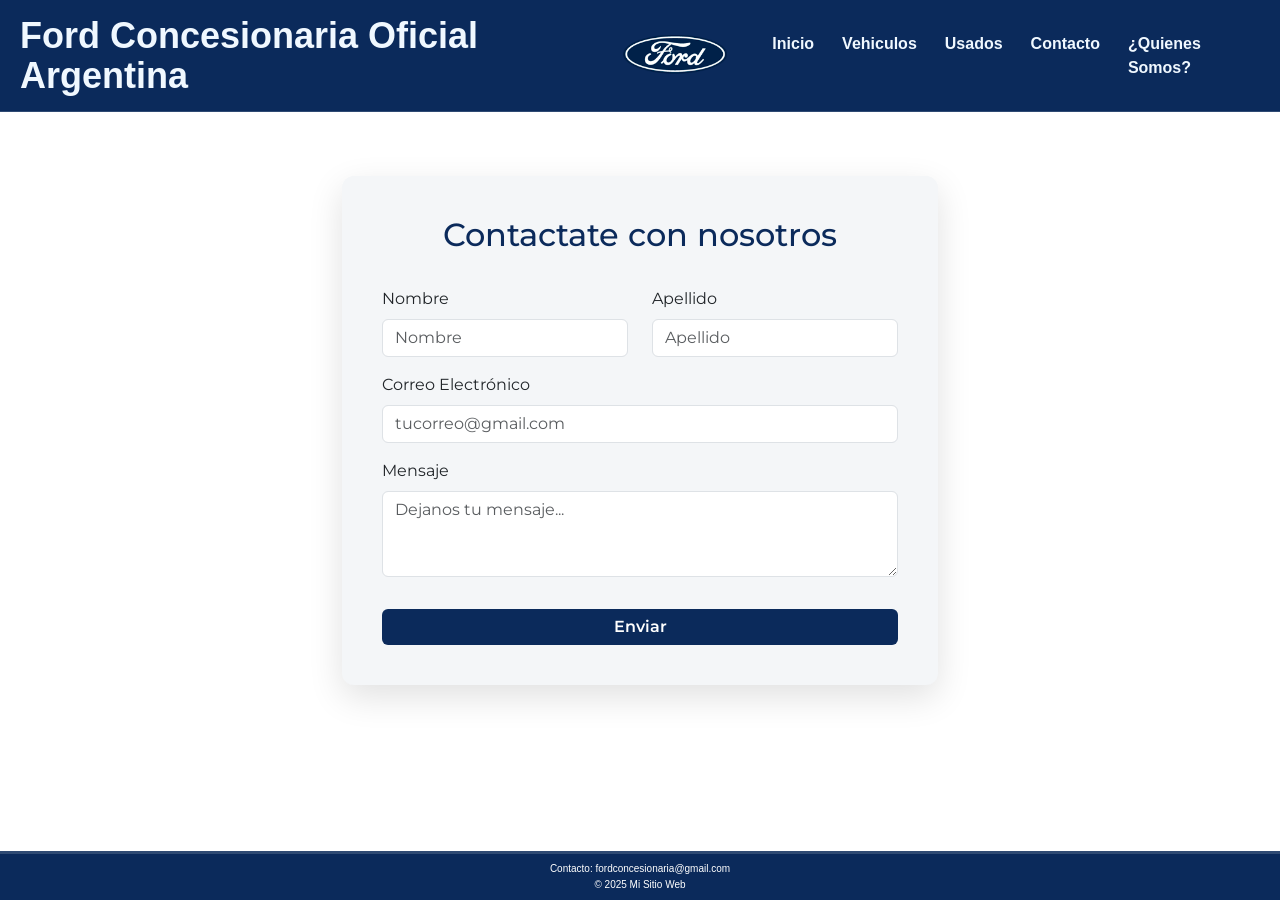
==== paginas/contacto.html @ 2f35cb09 "first commit" ====
<!DOCTYPE html>
<html lang="es">
<head>
<meta charset="UTF-8">
<meta name="viewport" content="width=device-width, initial-scale=1.0">
<title>Contacto</title>

<link href="https://cdn.jsdelivr.net/npm/bootstrap@5.3.3/dist/css/bootstrap.min.css" rel="stylesheet">

<link rel="stylesheet" href="../style/styles.css">

<link href="https://fonts.googleapis.com/css2?family=Montserrat:wght@400;600;700;800&display=swap" rel="stylesheet">

</head>
<body>

     <header>
        <div class="logo"> 
            <h1 class="nombre">Ford Concesionaria Oficial Argentina</h1>
            <a href="../index.html" class="logo-img">
            <img class="img" src="../assets/logo-ford.webp" alt="logo de ford">
            </a>
        </div>
        <div class="navegacion">
        <nav>
            <ul>
                <li><a href="../index.html">Inicio</a></li>
                <li><a href="vehiculos.html">Vehiculos</a></li>
                <li><a href="usados.html">Usados</a></li>
                <li><a href="contacto.html">Contacto</a></li>
                <li><a href="quienes-somos.html">¿Quienes Somos?</a></li>
            </ul>
        </nav>
        </div>
    </header>
<main>
    <section class="contacto">
        <div class="cont-form">
        <h2 class="contacto-titulo">Contactate con nosotros</h2>
        
    <form>
        
            <div class="row">
            <div class="col">
                <label for="exampleFormControlInput1" class="form-label">Nombre </label>
                <input type="text" class="form-control" placeholder="Nombre" aria-label="nombre">
            </div>
            <div class="col">
                <label for="exampleFormControlInput1" class="form-label">Apellido </label>
                <input type="text" class="form-control" placeholder="Apellido" aria-label="apellido">
            </div>
            </div>
                    <div class="mb-3">
            <label for="exampleFormControlInput1" class="form-label">Correo Electrónico </label>
            <input type="email" class="form-control" id="exampleFormControlInput1" placeholder="tucorreo@gmail.com">
            </div>
            <div class="mb-3">
            <label for="exampleFormControlTextarea1" class="form-label">Mensaje</label>
            <textarea class="form-control" id="exampleFormControlTextarea1" rows="3" placeholder="Dejanos tu mensaje..."></textarea>
            </div>
            <div class="d-grid gap-2">
            <button class="btn btn-primary" type="button">Enviar</button>
            </div>
            </div>
    </form>

    </section>
    </main>

    <footer>
    <p>Contacto: fordconcesionaria@gmail.com<br><p>© 2025 Mi Sitio Web</p></p>
    </footer>
    <script src="https://cdn.jsdelivr.net/npm/bootstrap@5.3.8/dist/js/bootstrap.bundle.min.js" integrity="sha384-FKyoEForCGlyvwx9Hj09JcYn3nv7wiPVlz7YYwJrWVcXK/BmnVDxM+D2scQbITxI" crossorigin="anonymous"></script>

</body>
</html>
---- style/styles.css ----
* {
    margin: 0;
    padding: 0;
    box-sizing: border-box;
}
body {
    font-family: 'Montserrat', sans-serif;
    margin: 0;
}

h1, h2, h3, h4, h5, h6 {
    margin: 0;
    font-family: 'Montserrat', sans-serif;
}

p {
    margin: 0;
}

ul {
    margin: 0;
    padding: 0;
    list-style: none;
}

/* HEADER CON BARRA DE NAVEGACION */
header{
    background-color: #0b2a5b; 
    color:aliceblue;
    display: flex;
    justify-content:space-between;
    align-items: center;
    /* font-family: "Nunito", sans-serif; */
    font-family: Arial, Helvetica, sans-serif;
    font-weight: 600;
    padding: 16px 40px;
}
header {
    border-bottom: 1px solid rgba(255,255,255,0.15);
}
.nombre{
    box-sizing:border-box;
color:#f4f6f8(0, 9, 91);
cursor: auto;
display: inline;
font-family: Antenna, Arial, Helvetica, "Microsoft YaHei", 微软雅黑, STXihei, 华文细黑, SimSun, 宋体;
font-size: 36px;
font-style: normal;
font-weight: 700;
height: auto;
letter-spacing: normal;
line-height: 39.6px;
text-indent: 0px;
text-rendering: optimizelegibility;
text-size-adjust: 100%;
width: auto;    
-webkit-font-smoothing: antialiased;
margin-left: -20px
}
.nombre h1{
    text-shadow: 
        0 4px 12px rgba(0, 0, 0, 0.6),
        0 1px 3px rgba(0, 0, 0, 0.8);
}
.navegacion {
    display: flex;
    align-items: center;
}
.navegacion a{
    color: aliceblue;
    text-decoration: none;
    font-size: 16px;
}
.navegacion a:hover {
  color: #3fa9f5;
}
.navegacion ul{
    list-style: none;
    display: flex;
    gap: 28px;
}
.logo {
    display: flex;
    align-items: center;
    gap:12px;

    }
.logo img{
        width: 150px;
        height: auto;
        }

.inicio{
    background-image: url("../assets/ranger-logo-principal.webp");
    background-size:cover;
    min-height: 100vh;    
    padding: 0 5vw;       
    
}
.contenido-inicio{
    color: white;
    font-family: sans-serif;
    max-width: auto;        
    padding-top: 7rem;
}


.contenido-inicio h2{
    
    margin-top: 2.7rem;
    font-size: clamp(2.52rem, 4.5vw, 3.15rem); 
    margin-bottom: 0.9rem;                     
    font-weight: 600;
    line-height: 1.1;
    letter-spacing: -0.02em;
    max-width: 750px;
    text-shadow: 
        0 4px 12px rgba(0, 0, 0, 0.6),
        0 1px 3px rgba(0, 0, 0, 0.8);
}


.contenido-inicio p{
    font-size: 1.53rem;       
    max-width: 100%;
    line-height: 1.44;         
    font-weight: 500;
    color: rgba(255,255,255,0.85);
    text-shadow: 
        0 2px 6px rgba(0, 0, 0, 0.6);
}



.btn-principal{
    display: inline-block;
    padding: 14px 34px;
    margin-top: 24px;
    background: linear-gradient(135deg, #003b7a, #002a57);
    color: white;
    text-decoration: none;
    font-weight: 600;
    font-size: 1rem;
    border-radius: 10px;
    letter-spacing: 0.5px;
    box-shadow: 0 10px 25px rgba(0, 0, 0, 0.35);
    transition: all 0.25s ease;
    position: relative;
    overflow: hidden;
}


.btn-principal::after{
    content: "";
    position: absolute;
    top: 0;
    left: -100%;
    width: 200%;
    height: 100%;
    background: linear-gradient(
        120deg,
        transparent,
        rgba(255,255,255,0.25),
        transparent
    );
    transition: 0.5s;
}

.btn-principal:hover::after{
    left: 100%;
}


.btn-principal:hover{
    background: linear-gradient(135deg, #002a57, #001c3d);
    transform: translateY(-3px);
    box-shadow: 0 15px 35px rgba(0,0,0,0.45);
}


.btn-principal:active{
    transform: translateY(1px) scale(0.96);
    box-shadow: 0 6px 15px rgba(0,0,0,0.4);
    background: linear-gradient(135deg, #003b7a, #002a57);
}



footer {
    background-color: #0b2a5b;
    color: white;
    text-align: center;
    font-family: sans-serif;
    font-size: 10px;
    padding: 6px 0;  
}
footer{
    border-top: 3px solid rgba(255,255,255,0.15);
}

footer p {
    margin: 2px 0;  
    line-height: 1.4;
}

.titulo-okm{
    text-align: center;
    margin-top: 4rem;
    margin-bottom: 2.5rem;
    padding: 0 5vw;

    font-family: 'Montserrat', sans-serif;
}


.titulo-okm h2{
    font-size: clamp(2.2rem, 4vw, 3rem);
    font-weight: 650;
    line-height: 1.15;
    letter-spacing: -0.02em;

    margin-bottom: 1rem;

    color: #0b1c2d; 

    text-shadow:
        0 2px 6px rgba(0,0,0,0.08);
}


.titulo-okm p{
    font-size: clamp(1.05rem, 1.6vw, 1.35rem);
    font-weight: 500;
    line-height: 1.6;

    max-width: 680px;
    margin: 0 auto;

    color: #4a5a6a; 

    text-shadow:
        0 1px 3px rgba(0,0,0,0.04);
}


.titulo-okm::after{
    content: "";
    display: block;
    width: 60px;
    height: 4px;
    margin: 1.2rem auto 1.5rem;

    background: linear-gradient(90deg, #4da3ff, #003b7a);
    border-radius: 4px;
}


.nav-vehiculos ul{
    display: flex;
    gap: 15px; 
    list-style: none;
    justify-content:center ;
    margin-top: 24px;
}
.nav-vehiculos ul li a{
    text-decoration: none;
    text-align: center;
}
.btn-vehiculo{
    background-color:  #003b7a;
    color: white;
    font-family: sans-serif;
    font-weight: 600;
    padding: 8px 16px;
    border-radius: 6px;
}
.btn-vehiculo:hover{
    background-color: #002a57 ;
}
.btn-vehiculo {
  display: inline-block;
  transition: transform 0.1s ease;
}
.btn-vehiculo:active {
    background-color: #003b7a;
    transform: scale(0.95); 
}
.titulo-p-up{
    text-align: center; 
    font-family: sans-serif;
    font-size: 2rem;
    margin-top: 60px;
    font-weight: 600;
}
.titulo-autos{
    text-align: center;
    font-family: sans-serif;
    font-size: 2rem;
    margin-top: 60px;
    font-weight: 600;
}
.titulo-suvs{
    text-align: center;
    font-family: sans-serif;
    font-size: 2rem;
    margin-top: 60px;
    font-weight: 600;
}
/* .body-0km {
    height: 100%;
}*/

.body-0km{
    min-height: 100vh;
    display: flex;
    flex-direction: column;
}
.main-0km{
    flex: 1;    
} 
body{
    min-height: 100vh;
    display: flex;
    flex-direction: column;
}
main{
    flex: 1;
}

.lista-articulos {
    
    display: grid; 
    grid-template-columns: repeat(3, minmax(300px, 400px));
    gap: 3rem;
    max-width: 1450px;   
    margin: 0 auto;    
    justify-content: start; 
    padding: 2rem 5vw;     
    margin-bottom: 100px;
}
.articulos-0km {
   
    
    /* flex: 1; */
    /* min-width: 400px;
    max-width: 400px; */
    text-align: center;
    font-family: sans-serif;
    
}
.articulos-0km h4{
    margin-top: 20px;
    font-family: sans-serif;
    font-size: 1.2rem;
    font-weight: 600;
    margin-bottom: 10px;
}
.art-usado h3{
    margin-top: 20px;
    font-family: sans-serif;
    font-size: 1.2rem;
    font-weight: 600;
    margin-bottom: 10px;
}

.articulos-0km .carousel-item {
    height: 250px; 
}

.articulos-0km img {
    margin-top: 20px;
    width: 100%;
    height: 100%;
    object-fit: cover; 
    border-radius: 10px;
    transition: transform 0.5s ease; 
}
.articulos-0km:hover img {
    transform: scale(1.1); 
}

.btn-cta{
    border-radius: 6px;
    background-color: #002a57;
    color: white;
    text-decoration: none;
    font-family: sans-serif;
    display: inline-block;
    text-align: center;
    margin-top:10px;
    padding: 6px 10px;
    /* width: 40%; */
}
.btn-cta:hover {
    background-color:#003b7a;
}
.btn-cta:active {
background-color: #002a57;
transform: scale(0.95); 
}

.titulo-usados{
    text-align: center;
    margin-top: 4rem;
    margin-bottom: 2.5rem;
    padding: 0 5vw;

    font-family: 'Montserrat', sans-serif;
}


.titulo-usados h2{
    font-size: clamp(2.2rem, 4vw, 3rem);
    font-weight: 650;
    line-height: 1.15;
    letter-spacing: -0.02em;

    margin-bottom: 1rem;

    color: #0b1c2d; 

    text-shadow:
        0 2px 6px rgba(0,0,0,0.08);
}


.titulo-usados p{
    font-size: clamp(1.05rem, 1.6vw, 1.35rem);
    font-weight: 500;
    line-height: 1.6;

    max-width: 680px;
    margin: 0 auto;

    color: #4a5a6a; 

    text-shadow:
        0 1px 3px rgba(0,0,0,0.04);
}


.titulo-usados::after{
    content: "";
    display: block;
    width: 60px;
    height: 4px;
    margin: 1.2rem auto 1.5rem;

    background: linear-gradient(90deg, #4da3ff, #003b7a);
    border-radius: 4px;
}



/* .titulo-usados{
    text-align: center;
    margin-top: 50px;
    font-size: 2rem;
    font-family: sans-serif;
    margin-bottom: 50px;
} */



.lista-usados{

    display: grid; 
    grid-template-columns: repeat(3, minmax(300px, 400px));
    gap: 3rem;
    max-width: 1450px;  
    margin: 0 auto;     
    justify-content: start; 
    padding: 2rem 5vw;     
}
.art-usado{
  
    flex: 1 1 300px;       
    /* flex: 1; */
    /* min-width: 400px;
    max-width: 400px; */
    text-align: center;
    font-family: sans-serif;
}
.articulos-0km,
.art-usado {
  width: 100%;
  max-width: 400px;
}
.art-usado img {
    width: auto;
    height: auto;
    border-radius: 12px;
    margin-bottom: 10px;
    transition: transform 0.5s ease; 
}
.art-usado:hover img {
    transform: scale(1.1); 
}


.contacto {
    min-height: 80vh;
    display: flex;
    flex-direction: column;  
    align-items: center;      
    justify-content: flex-start;
    padding: 4rem 1rem;
    gap: 2rem;          
}


.contacto-titulo {
    text-align: center;
    font-size: 2rem;
    margin-bottom: 2rem;
    color: #0b2a5b
}


.contacto form {
    width: 100%;
    max-width: 600px;    
}
.cont-form{
    background-color: #f4f6f8;
    padding: 40px;
    border-radius: 12px;
    box-shadow: 0 12px 35px rgba(0, 0, 0, 0.12);
}
.contacto .row {
    margin-bottom: 1rem;   
}

.contacto .btn-primary {
    margin-top: 1rem;
    background-color: #0b2a5b;
    border: none;
    font-weight: 600;
    transition: all 0.2s ease;
}

.contacto .btn-primary:hover {
    background-color: #082046;  
}


.contacto .btn-primary:active {
    background-color: #0b2a5b;
    transform: scale(0.95);     
}
.contacto .form-control:focus {
    border-color: #0b2a5b;               
    box-shadow: 0 0 0 0.2rem rgba(11, 42, 91, 0.25); 
}


.q-n {
    min-height: 100vh;
    display: flex;
    flex-direction: column;
}

.q-n main {
    flex: 1;
    padding-bottom: 120px;
}
.quienes-somos {
    padding: 30px;
    border-radius: 12px;
    background-color: rgba(0, 0, 0, 0.1);;
    max-width: 1200px;
    margin: 60px auto;
    display: flex;
    align-items: stretch; 
    gap: 40px;
    padding: 50px 20px;
    font-family: sans-serif;
}


.qs-texto {
    width: 45%;
    text-align: left;
    line-height: 1.6;
}


.qs-linea {
    width: 4px;
    background-color: #0b2a5b;
    border-radius: 2px;
}


.qs-imagen {
    width: 45%;
}

.qs-imagen img {
    width: 100%;
    height: auto;
    border-radius: 12px;
}

.titulo-q-n h2 {
    text-align: center;
    margin-top: 40px;
    font-size: 2rem;
    font-family: sans-serif;
    font-weight: 
    600;
}
.carousel-control-prev-icon,
.carousel-control-next-icon {
    filter: invert(1);
}
.carousel-indicators [data-bs-target] {
    background-color: #454545; 
}

.carousel-indicators .active {
    background-color: #000000; 
}



@media (max-width: 992px) {

  header {
    flex-direction: column;
    align-items: center;
    text-align: center;
    gap: 15px;
    padding: 20px;
  }

  .logo {
    flex-direction: column;
    gap: 8px;
  }

  .nombre {
    font-size: 1.5rem;
    margin-left: 0;
    line-height: 1.2;
  }

  .logo img {
    width: 110px;
  }

  .navegacion ul {
    flex-wrap: wrap;
    justify-content: center;
    gap: 15px;
  }
}


@media (max-width: 576px) {

  .nombre {
    font-size: 1.2rem;
  }

  .navegacion ul {
    flex-direction: column;
    gap: 12px;
  }
}



@media (max-width: 992px) {

  .contenido-inicio {
    padding-top: 5rem;
    text-align: center;
  }

  .contenido-inicio h2 {
    font-size: 2.2rem;
    margin-left: auto;
    margin-right: auto;
  }

  .contenido-inicio p {
    font-size: 1.2rem;
  }
}

@media (max-width: 576px) {

  .inicio {
    padding: 0 20px;
    text-align: center;
  }

  .contenido-inicio h2 {
    font-size: 1.8rem;
  }

  .contenido-inicio p {
    font-size: 1rem;
  }

  .btn-principal {
    padding: 12px 24px;
    font-size: 0.9rem;
  }
}

@media (max-width: 1200px) {
  .lista-articulos {
    grid-template-columns: repeat(2, 1fr);
    justify-content: center;
  }
}

@media (max-width: 768px) {
  .lista-articulos {
    grid-template-columns: 1fr; 
    gap: 2rem;
    padding: 2rem 20px;
  }

  .articulos-0km,
  .art-usado {
    max-width: 100%;
  }
}


@media (max-width: 768px) {

  .contacto {
    padding: 3rem 20px;
  }

  .cont-form {
    padding: 25px;
  }

  .contacto-titulo {
    font-size: 1.6rem;
  }
}


@media (max-width: 576px) {
  footer {
    font-size: 0.8rem;
    padding: 12px;
  }
}
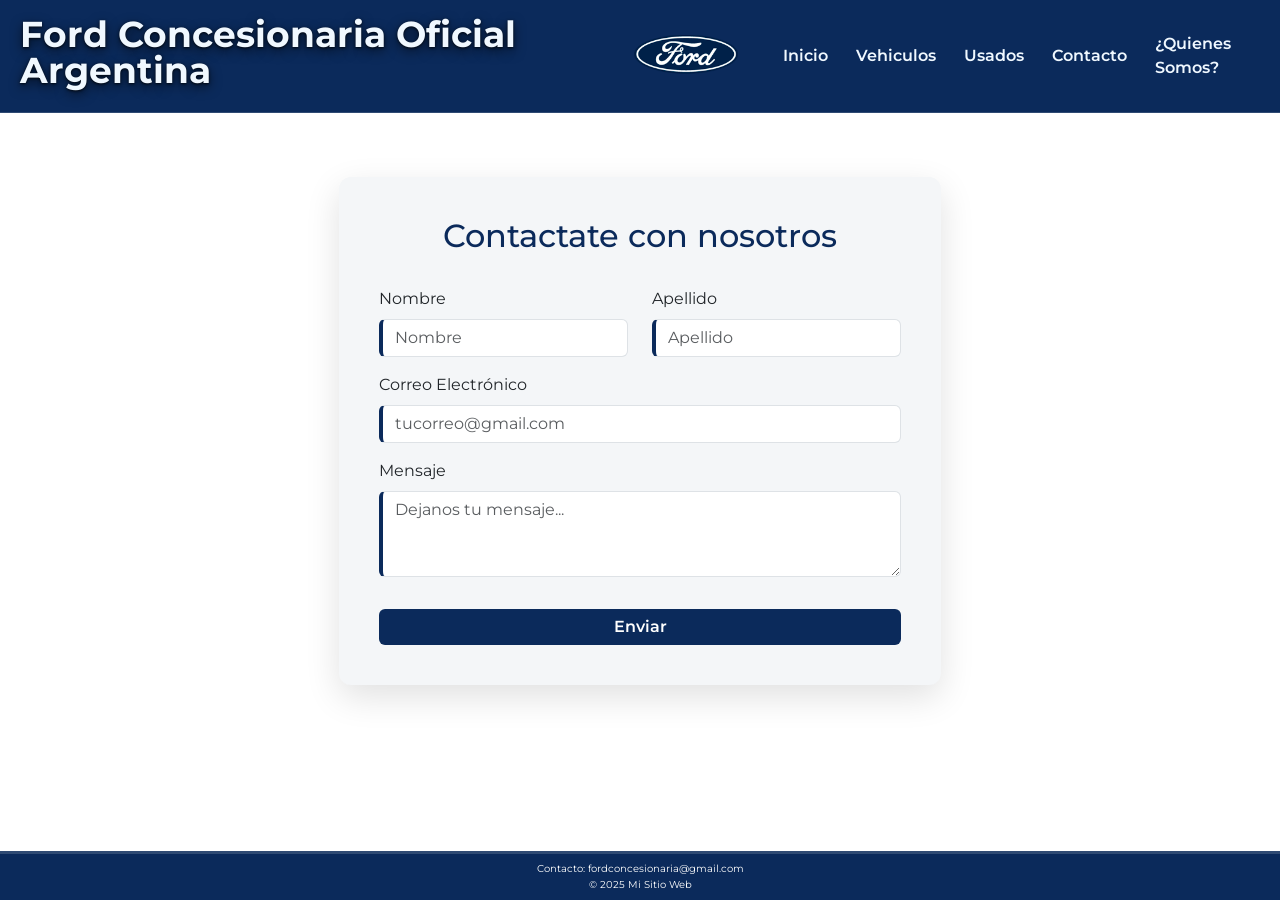
==== commit d1dbf675: "sass" ====
--- a/paginas/contacto.html
+++ b/paginas/contacto.html
@@ -18,10 +18,12 @@
         <div class="logo"> 
             <h1 class="nombre">Ford Concesionaria Oficial Argentina</h1>
             <a href="../index.html" class="logo-img">
-            <img class="img" src="../assets/logo-ford.webp" alt="logo de ford">
+                <img class="img" src="../assets/logo-ford.webp" alt="logo de ford">
             </a>
         </div>
         <div class="navegacion">
+            <input type="checkbox" id="menu-toggle">
+            <label for="menu-toggle" class="menu-btn">MENU</label>
         <nav>
             <ul>
                 <li><a href="../index.html">Inicio</a></li>
@@ -43,23 +45,25 @@
             <div class="row">
             <div class="col">
                 <label for="exampleFormControlInput1" class="form-label">Nombre </label>
-                <input type="text" class="form-control" placeholder="Nombre" aria-label="nombre">
+                <input type="text" class="form-control" placeholder="Nombre" aria-label="nombre" required
+                minlength="3">
             </div>
             <div class="col">
                 <label for="exampleFormControlInput1" class="form-label">Apellido </label>
-                <input type="text" class="form-control" placeholder="Apellido" aria-label="apellido">
+                <input type="text" class="form-control" placeholder="Apellido" aria-label="apellido" required
+                minlength="3">
             </div>
             </div>
-                    <div class="mb-3">
-            <label for="exampleFormControlInput1" class="form-label">Correo Electrónico </label>
-            <input type="email" class="form-control" id="exampleFormControlInput1" placeholder="tucorreo@gmail.com">
+            <div class="mb-3">
+                <label for="exampleFormControlInput1" class="form-label">Correo Electrónico </label>
+                <input type="email" class="form-control" id="exampleFormControlInput1" placeholder="tucorreo@gmail.com" required>
             </div>
             <div class="mb-3">
-            <label for="exampleFormControlTextarea1" class="form-label">Mensaje</label>
-            <textarea class="form-control" id="exampleFormControlTextarea1" rows="3" placeholder="Dejanos tu mensaje..."></textarea>
+                <label for="exampleFormControlTextarea1" class="form-label">Mensaje</label>
+                <textarea class="form-control" id="exampleFormControlTextarea1" rows="3" placeholder="Dejanos tu mensaje..." required></textarea>
             </div>
             <div class="d-grid gap-2">
-            <button class="btn btn-primary" type="button">Enviar</button>
+                <button class="btn btn-primary" type="submit">Enviar</button>
             </div>
             </div>
     </form>
@@ -68,7 +72,7 @@
     </main>
 
     <footer>
-    <p>Contacto: fordconcesionaria@gmail.com<br><p>© 2025 Mi Sitio Web</p></p>
+        <p>Contacto: fordconcesionaria@gmail.com<br><p>© 2025 Mi Sitio Web</p></p>
     </footer>
     <script src="https://cdn.jsdelivr.net/npm/bootstrap@5.3.8/dist/js/bootstrap.bundle.min.js" integrity="sha384-FKyoEForCGlyvwx9Hj09JcYn3nv7wiPVlz7YYwJrWVcXK/BmnVDxM+D2scQbITxI" crossorigin="anonymous"></script>
 
--- a/style/styles.css
+++ b/style/styles.css
@@ -1,755 +1,980 @@
 * {
-    margin: 0;
-    padding: 0;
-    box-sizing: border-box;
-}
+  margin: 0;
+  padding: 0;
+  box-sizing: border-box;
+}
+
 body {
-    font-family: 'Montserrat', sans-serif;
-    margin: 0;
-}
-
-h1, h2, h3, h4, h5, h6 {
-    margin: 0;
-    font-family: 'Montserrat', sans-serif;
-}
-
-p {
-    margin: 0;
-}
-
-ul {
-    margin: 0;
-    padding: 0;
-    list-style: none;
-}
-
-/* HEADER CON BARRA DE NAVEGACION */
-header{
-    background-color: #0b2a5b; 
-    color:aliceblue;
-    display: flex;
-    justify-content:space-between;
-    align-items: center;
-    /* font-family: "Nunito", sans-serif; */
-    font-family: Arial, Helvetica, sans-serif;
-    font-weight: 600;
-    padding: 16px 40px;
-}
+  font-family: "Montserrat", sans-serif;
+  min-height: 100vh;
+  display: flex;
+  flex-direction: column;
+}
+
+main {
+  flex: 1;
+}
+
+/*HEADER*/
 header {
-    border-bottom: 1px solid rgba(255,255,255,0.15);
-}
-.nombre{
-    box-sizing:border-box;
-color:#f4f6f8(0, 9, 91);
-cursor: auto;
-display: inline;
-font-family: Antenna, Arial, Helvetica, "Microsoft YaHei", 微软雅黑, STXihei, 华文细黑, SimSun, 宋体;
-font-size: 36px;
-font-style: normal;
-font-weight: 700;
-height: auto;
-letter-spacing: normal;
-line-height: 39.6px;
-text-indent: 0px;
-text-rendering: optimizelegibility;
-text-size-adjust: 100%;
-width: auto;    
--webkit-font-smoothing: antialiased;
-margin-left: -20px
-}
-.nombre h1{
-    text-shadow: 
-        0 4px 12px rgba(0, 0, 0, 0.6),
-        0 1px 3px rgba(0, 0, 0, 0.8);
-}
-.navegacion {
-    display: flex;
-    align-items: center;
-}
-.navegacion a{
-    color: aliceblue;
-    text-decoration: none;
-    font-size: 16px;
-}
-.navegacion a:hover {
+  background-color: #0b2a5b;
+  color: aliceblue;
+  display: flex;
+  justify-content: space-between;
+  align-items: center;
+  padding: 16px 40px;
+  border-bottom: 1px solid rgba(255, 255, 255, 0.15);
+  font-weight: 600;
+}
+header .logo {
+  display: flex;
+  align-items: center;
+  gap: 12px;
+}
+header .logo img {
+  width: 150px;
+  height: auto;
+}
+header .nombre {
+  font-size: 36px;
+  font-weight: 700;
+  margin-left: -20px;
+  line-height: 1;
+  text-shadow: 0 4px 12px rgba(0, 0, 0, 0.6), 0 1px 3px rgba(0, 0, 0, 0.8);
+}
+header .navegacion {
+  display: flex;
+  align-items: center;
+}
+header .navegacion ul {
+  display: flex;
+  align-items: center;
+  gap: 28px;
+  list-style: none;
+  margin: 0;
+  padding: 0;
+}
+header .navegacion li {
+  display: flex;
+  align-items: center;
+}
+header .navegacion a {
+  color: aliceblue;
+  text-decoration: none;
+  font-size: 16px;
+}
+header .navegacion a:hover {
   color: #3fa9f5;
 }
-.navegacion ul{
-    list-style: none;
-    display: flex;
-    gap: 28px;
-}
-.logo {
-    display: flex;
-    align-items: center;
-    gap:12px;
-
-    }
-.logo img{
-        width: 150px;
-        height: auto;
-        }
-
-.inicio{
-    background-image: url("../assets/ranger-logo-principal.webp");
-    background-size:cover;
-    min-height: 100vh;    
-    padding: 0 5vw;       
-    
-}
-.contenido-inicio{
-    color: white;
-    font-family: sans-serif;
-    max-width: auto;        
-    padding-top: 7rem;
-}
-
-
-.contenido-inicio h2{
-    
-    margin-top: 2.7rem;
-    font-size: clamp(2.52rem, 4.5vw, 3.15rem); 
-    margin-bottom: 0.9rem;                     
-    font-weight: 600;
-    line-height: 1.1;
-    letter-spacing: -0.02em;
-    max-width: 750px;
-    text-shadow: 
-        0 4px 12px rgba(0, 0, 0, 0.6),
-        0 1px 3px rgba(0, 0, 0, 0.8);
-}
-
-
-.contenido-inicio p{
-    font-size: 1.53rem;       
-    max-width: 100%;
-    line-height: 1.44;         
-    font-weight: 500;
-    color: rgba(255,255,255,0.85);
-    text-shadow: 
-        0 2px 6px rgba(0, 0, 0, 0.6);
-}
-
-
-
-.btn-principal{
-    display: inline-block;
-    padding: 14px 34px;
-    margin-top: 24px;
-    background: linear-gradient(135deg, #003b7a, #002a57);
-    color: white;
-    text-decoration: none;
-    font-weight: 600;
-    font-size: 1rem;
-    border-radius: 10px;
-    letter-spacing: 0.5px;
-    box-shadow: 0 10px 25px rgba(0, 0, 0, 0.35);
-    transition: all 0.25s ease;
-    position: relative;
-    overflow: hidden;
-}
-
-
-.btn-principal::after{
-    content: "";
-    position: absolute;
-    top: 0;
-    left: -100%;
-    width: 200%;
-    height: 100%;
-    background: linear-gradient(
-        120deg,
-        transparent,
-        rgba(255,255,255,0.25),
-        transparent
-    );
-    transition: 0.5s;
-}
-
-.btn-principal:hover::after{
-    left: 100%;
-}
-
-
-.btn-principal:hover{
-    background: linear-gradient(135deg, #002a57, #001c3d);
-    transform: translateY(-3px);
-    box-shadow: 0 15px 35px rgba(0,0,0,0.45);
-}
-
-
-.btn-principal:active{
-    transform: translateY(1px) scale(0.96);
-    box-shadow: 0 6px 15px rgba(0,0,0,0.4);
-    background: linear-gradient(135deg, #003b7a, #002a57);
-}
-
-
-
+
+#menu-toggle,
+.menu-btn {
+  display: none;
+}
+
+/*INICIO*/
+.inicio {
+  background-image: url("../assets/ranger-logo-principal.webp");
+  background-size: cover;
+  min-height: 100vh;
+  padding: 0 5vw;
+}
+.inicio .contenido-inicio {
+  color: white;
+  padding-top: 7rem;
+}
+.inicio .contenido-inicio h2 {
+  margin-top: 2.7rem;
+  font-size: clamp(2.52rem, 4.5vw, 3.15rem);
+  font-weight: 600;
+  line-height: 1.1;
+  letter-spacing: -0.02em;
+  max-width: 700px;
+  text-shadow: 0 4px 12px rgba(0, 0, 0, 0.6), 0 1px 3px rgba(0, 0, 0, 0.8);
+}
+.inicio .contenido-inicio p {
+  font-size: 1.53rem;
+  line-height: 1.44;
+  font-weight: 500;
+  color: rgba(255, 255, 255, 0.85);
+  text-shadow: 0 2px 6px rgba(0, 0, 0, 0.6);
+}
+.inicio .contenido-inicio .btn-principal {
+  display: inline-block;
+  padding: 14px 34px;
+  margin-top: 24px;
+  background: linear-gradient(135deg, #003b7a, #002a57);
+  color: white;
+  text-decoration: none;
+  font-weight: 600;
+  border-radius: 10px;
+  letter-spacing: 0.5px;
+  box-shadow: 0 10px 25px rgba(0, 0, 0, 0.35);
+  position: relative;
+  overflow: hidden;
+  transition: all 0.25s ease;
+}
+.inicio .contenido-inicio .btn-principal:hover {
+  transform: translateY(-3px);
+}
+.inicio .contenido-inicio .btn-principal:active {
+  transform: translateY(1px) scale(0.96);
+}
+.inicio .contenido-inicio .btn-principal::after {
+  content: "";
+  position: absolute;
+  top: 0;
+  left: -100%;
+  width: 200%;
+  height: 100%;
+  background: linear-gradient(120deg, transparent, rgba(255, 255, 255, 0.25), transparent);
+  transition: 0.5s;
+}
+.inicio .contenido-inicio .btn-principal:hover::after {
+  left: 100%;
+}
+
+/*FOOTER*/
 footer {
-    background-color: #0b2a5b;
-    color: white;
-    text-align: center;
-    font-family: sans-serif;
-    font-size: 10px;
-    padding: 6px 0;  
-}
-footer{
-    border-top: 3px solid rgba(255,255,255,0.15);
-}
-
+  background-color: #0b2a5b;
+  color: white;
+  text-align: center;
+  font-size: 10px;
+  padding: 6px 0;
+  border-top: 3px solid rgba(255, 255, 255, 0.15);
+}
 footer p {
-    margin: 2px 0;  
-    line-height: 1.4;
-}
-
-.titulo-okm{
-    text-align: center;
-    margin-top: 4rem;
-    margin-bottom: 2.5rem;
-    padding: 0 5vw;
-
-    font-family: 'Montserrat', sans-serif;
-}
-
-
-.titulo-okm h2{
-    font-size: clamp(2.2rem, 4vw, 3rem);
-    font-weight: 650;
-    line-height: 1.15;
-    letter-spacing: -0.02em;
-
-    margin-bottom: 1rem;
-
-    color: #0b1c2d; 
-
-    text-shadow:
-        0 2px 6px rgba(0,0,0,0.08);
-}
-
-
-.titulo-okm p{
-    font-size: clamp(1.05rem, 1.6vw, 1.35rem);
-    font-weight: 500;
-    line-height: 1.6;
-
-    max-width: 680px;
-    margin: 0 auto;
-
-    color: #4a5a6a; 
-
-    text-shadow:
-        0 1px 3px rgba(0,0,0,0.04);
-}
-
-
-.titulo-okm::after{
-    content: "";
-    display: block;
-    width: 60px;
-    height: 4px;
-    margin: 1.2rem auto 1.5rem;
-
-    background: linear-gradient(90deg, #4da3ff, #003b7a);
-    border-radius: 4px;
-}
-
-
-.nav-vehiculos ul{
-    display: flex;
-    gap: 15px; 
-    list-style: none;
-    justify-content:center ;
-    margin-top: 24px;
-}
-.nav-vehiculos ul li a{
-    text-decoration: none;
-    text-align: center;
-}
-.btn-vehiculo{
-    background-color:  #003b7a;
-    color: white;
-    font-family: sans-serif;
-    font-weight: 600;
-    padding: 8px 16px;
-    border-radius: 6px;
-}
-.btn-vehiculo:hover{
-    background-color: #002a57 ;
-}
+  margin: 2px 0;
+  line-height: 1.4;
+}
+
+/*VEHICULOS */
+.titulo-okm {
+  text-align: center;
+  margin-top: 4rem;
+  margin-bottom: 2.5rem;
+  padding: 0 5vw;
+  font-family: "Montserrat", sans-serif;
+}
+.titulo-okm h2 {
+  font-size: clamp(2.2rem, 4vw, 3rem);
+  font-weight: 650;
+  line-height: 1.15;
+  letter-spacing: -0.02em;
+  margin-bottom: 1rem;
+  color: #0b1c2d;
+  text-shadow: 0 2px 6px rgba(0, 0, 0, 0.08);
+}
+.titulo-okm p {
+  font-size: clamp(1.05rem, 1.6vw, 1.35rem);
+  font-weight: 500;
+  line-height: 1.6;
+  max-width: 680px;
+  margin: 0 auto;
+  color: #4a5a6a;
+  text-shadow: 0 1px 3px rgba(0, 0, 0, 0.04);
+}
+.titulo-okm::after {
+  content: "";
+  display: block;
+  width: 60px;
+  height: 4px;
+  margin: 1.2rem auto 1.5rem;
+  background: linear-gradient(90deg, #4da3ff, #003b7a);
+  border-radius: 4px;
+}
+
+.nav-vehiculos ul {
+  display: flex;
+  gap: 15px;
+  justify-content: center;
+  margin-top: 24px;
+  list-style: none;
+}
+.nav-vehiculos ul li a {
+  text-decoration: none;
+  text-align: center;
+}
+
 .btn-vehiculo {
+  background-color: #003b7a;
+  color: white;
+  font-weight: 600;
+  padding: 8px 16px;
+  border-radius: 6px;
   display: inline-block;
   transition: transform 0.1s ease;
 }
+.btn-vehiculo:hover {
+  background-color: #002a57;
+}
 .btn-vehiculo:active {
-    background-color: #003b7a;
-    transform: scale(0.95); 
-}
-.titulo-p-up{
-    text-align: center; 
-    font-family: sans-serif;
-    font-size: 2rem;
-    margin-top: 60px;
-    font-weight: 600;
-}
-.titulo-autos{
-    text-align: center;
-    font-family: sans-serif;
-    font-size: 2rem;
-    margin-top: 60px;
-    font-weight: 600;
-}
-.titulo-suvs{
-    text-align: center;
-    font-family: sans-serif;
-    font-size: 2rem;
-    margin-top: 60px;
-    font-weight: 600;
-}
-/* .body-0km {
-    height: 100%;
-}*/
-
-.body-0km{
-    min-height: 100vh;
-    display: flex;
-    flex-direction: column;
-}
-.main-0km{
-    flex: 1;    
-} 
-body{
-    min-height: 100vh;
-    display: flex;
-    flex-direction: column;
-}
-main{
-    flex: 1;
-}
-
+  transform: scale(0.95);
+  background-color: #003b7a;
+}
+
+.titulo-p-up,
+.titulo-autos,
+.titulo-suvs {
+  text-align: center;
+  font-size: 2rem;
+  margin-top: 60px;
+  font-weight: 600;
+}
+
+/*VEHICULOS*/
 .lista-articulos {
-    
-    display: grid; 
-    grid-template-columns: repeat(3, minmax(300px, 400px));
-    gap: 3rem;
-    max-width: 1450px;   
-    margin: 0 auto;    
-    justify-content: start; 
-    padding: 2rem 5vw;     
-    margin-bottom: 100px;
-}
+  display: grid;
+  grid-template-columns: repeat(3, minmax(300px, 400px));
+  gap: 3rem;
+  max-width: 1450px;
+  margin: 0 auto;
+  justify-content: start;
+  padding: 2rem 5vw;
+  margin-bottom: 100px;
+}
+
 .articulos-0km {
-   
-    
-    /* flex: 1; */
-    /* min-width: 400px;
-    max-width: 400px; */
-    text-align: center;
-    font-family: sans-serif;
-    
-}
-.articulos-0km h4{
-    margin-top: 20px;
-    font-family: sans-serif;
-    font-size: 1.2rem;
-    font-weight: 600;
-    margin-bottom: 10px;
-}
-.art-usado h3{
-    margin-top: 20px;
-    font-family: sans-serif;
-    font-size: 1.2rem;
-    font-weight: 600;
-    margin-bottom: 10px;
-}
-
+  text-align: center;
+}
+.articulos-0km h4 {
+  margin-top: 20px;
+  font-size: 1.2rem;
+  font-weight: 600;
+  margin-bottom: 10px;
+}
 .articulos-0km .carousel-item {
-    height: 250px; 
-}
-
+  height: 250px;
+}
 .articulos-0km img {
-    margin-top: 20px;
-    width: 100%;
-    height: 100%;
-    object-fit: cover; 
-    border-radius: 10px;
-    transition: transform 0.5s ease; 
+  margin-top: 20px;
+  width: 100%;
+  height: 100%;
+  object-fit: cover;
+  border-radius: 10px;
+  transition: transform 0.5s ease;
 }
 .articulos-0km:hover img {
-    transform: scale(1.1); 
-}
-
-.btn-cta{
-    border-radius: 6px;
-    background-color: #002a57;
-    color: white;
-    text-decoration: none;
-    font-family: sans-serif;
-    display: inline-block;
-    text-align: center;
-    margin-top:10px;
-    padding: 6px 10px;
-    /* width: 40%; */
+  transform: scale(1.1);
+}
+
+.btn-cta {
+  border-radius: 6px;
+  background-color: #002a57;
+  color: white;
+  text-decoration: none;
+  display: inline-block;
+  text-align: center;
+  margin-top: 10px;
+  padding: 6px 10px;
 }
 .btn-cta:hover {
-    background-color:#003b7a;
+  background-color: #003b7a;
 }
 .btn-cta:active {
-background-color: #002a57;
-transform: scale(0.95); 
-}
-
-.titulo-usados{
-    text-align: center;
-    margin-top: 4rem;
-    margin-bottom: 2.5rem;
-    padding: 0 5vw;
-
-    font-family: 'Montserrat', sans-serif;
-}
-
-
-.titulo-usados h2{
-    font-size: clamp(2.2rem, 4vw, 3rem);
-    font-weight: 650;
-    line-height: 1.15;
-    letter-spacing: -0.02em;
-
-    margin-bottom: 1rem;
-
-    color: #0b1c2d; 
-
-    text-shadow:
-        0 2px 6px rgba(0,0,0,0.08);
-}
-
-
-.titulo-usados p{
-    font-size: clamp(1.05rem, 1.6vw, 1.35rem);
-    font-weight: 500;
-    line-height: 1.6;
-
-    max-width: 680px;
-    margin: 0 auto;
-
-    color: #4a5a6a; 
-
-    text-shadow:
-        0 1px 3px rgba(0,0,0,0.04);
-}
-
-
-.titulo-usados::after{
-    content: "";
+  transform: scale(0.95);
+  background-color: #002a57;
+}
+
+/*USADOS*/
+.titulo-usados {
+  text-align: center;
+  margin-top: 4rem;
+  margin-bottom: 2.5rem;
+  padding: 0 5vw;
+  font-family: "Montserrat", sans-serif;
+}
+.titulo-usados h2 {
+  font-size: clamp(2.2rem, 4vw, 3rem);
+  font-weight: 650;
+  line-height: 1.15;
+  letter-spacing: -0.02em;
+  margin-bottom: 1rem;
+  color: #0b1c2d;
+  text-shadow: 0 2px 6px rgba(0, 0, 0, 0.08);
+}
+.titulo-usados p {
+  font-size: clamp(1.05rem, 1.6vw, 1.35rem);
+  font-weight: 500;
+  line-height: 1.6;
+  max-width: 680px;
+  margin: 0 auto;
+  color: #4a5a6a;
+  text-shadow: 0 1px 3px rgba(0, 0, 0, 0.04);
+}
+.titulo-usados::after {
+  content: "";
+  display: block;
+  width: 60px;
+  height: 4px;
+  margin: 1.2rem auto 1.5rem;
+  background: linear-gradient(90deg, #4da3ff, #003b7a);
+  border-radius: 4px;
+}
+
+.lista-usados {
+  display: grid;
+  grid-template-columns: repeat(3, minmax(300px, 400px));
+  gap: 3rem;
+  max-width: 1450px;
+  margin: 0 auto;
+  justify-content: start;
+  padding: 2rem 5vw;
+}
+
+.art-usado {
+  flex: 1 1 300px;
+  text-align: center;
+  font-family: sans-serif;
+}
+.art-usado img {
+  width: auto;
+  height: auto;
+  border-radius: 12px;
+  margin-bottom: 10px;
+  transition: transform 0.5s ease;
+}
+.art-usado:hover img {
+  transform: scale(1.1);
+}
+.art-usado h3 {
+  margin-top: 20px;
+  font-size: 1.2rem;
+  font-weight: 600;
+  margin-bottom: 10px;
+}
+.art-usado p {
+  font-size: 1rem;
+}
+
+/*CONTACTO*/
+.contacto {
+  min-height: 80vh;
+  display: flex;
+  flex-direction: column;
+  align-items: center;
+  justify-content: flex-start;
+  padding: 4rem 1rem;
+  gap: 2rem;
+}
+.contacto-titulo {
+  text-align: center;
+  font-size: 2rem;
+  margin-bottom: 2rem;
+  color: #0b2a5b;
+}
+.contacto form {
+  width: 100%;
+  max-width: 600px;
+}
+.contacto .cont-form {
+  background-color: #f4f6f8;
+  padding: 40px;
+  border-radius: 12px;
+  box-shadow: 0 12px 35px rgba(0, 0, 0, 0.12);
+}
+.contacto .row {
+  margin-bottom: 1rem;
+}
+.contacto .btn-primary {
+  margin-top: 1rem;
+  background-color: #0b2a5b;
+  border: none;
+  font-weight: 600;
+  transition: all 0.2s ease;
+}
+.contacto .btn-primary:hover {
+  background-color: #082046;
+}
+.contacto .btn-primary:active {
+  background-color: #0b2a5b;
+  transform: scale(0.95);
+}
+.contacto .form-control:focus {
+  border-color: #0b2a5b;
+  box-shadow: 0 0 0 0.2rem rgba(11, 42, 91, 0.25);
+}
+.contacto .form-control:required {
+  border-left: 4px solid orange;
+}
+.contacto .form-control:invalid {
+  border-left: 4px solid #0b2a5b;
+}
+.contacto .form-control:valid {
+  border-left: 4px solid green;
+}
+.contacto textarea:required {
+  border-left: 4px solid orange;
+}
+.contacto textarea:invalid {
+  border-left: 4px solid #0b2a5b;
+}
+.contacto textarea:valid {
+  border-left: 4px solid green;
+}
+
+.q-n {
+  min-height: 100vh;
+  display: flex;
+  flex-direction: column;
+}
+.q-n main {
+  flex: 1;
+  padding-bottom: 120px;
+}
+.q-n .section-quienes-somos {
+  padding: 20px 40px 60PX 40PX;
+}
+.q-n .titulo-q-n h2 {
+  text-align: center;
+  margin-top: 40px;
+  font-size: 2rem;
+  font-family: sans-serif;
+  font-weight: 600;
+}
+.q-n .quienes-somos {
+  padding: 50px 20px;
+  border-radius: 12px;
+  background-color: rgba(0, 0, 0, 0.1);
+  max-width: 1200px;
+  margin: 60px auto;
+  display: flex;
+  align-items: stretch;
+  gap: 40px;
+  font-family: sans-serif;
+}
+.q-n .qs-texto {
+  width: 45%;
+  text-align: left;
+  line-height: 1.6;
+}
+.q-n .qs-linea {
+  width: 4px;
+  background-color: #0b2a5b;
+  border-radius: 2px;
+}
+.q-n .qs-imagen {
+  width: 45%;
+}
+.q-n .qs-imagen img {
+  width: 100%;
+  height: auto;
+  border-radius: 12px;
+}
+
+html, body {
+  width: 100%;
+  overflow-x: hidden;
+}
+
+main, section {
+  max-width: 100%;
+  overflow-x: hidden;
+}
+
+.inicio {
+  width: 100%;
+  max-width: 100%;
+}
+
+@media (max-width: 600px) {
+  /*HEADER*/
+  #menu-toggle,
+  .menu-btn {
     display: block;
-    width: 60px;
-    height: 4px;
-    margin: 1.2rem auto 1.5rem;
-
-    background: linear-gradient(90deg, #4da3ff, #003b7a);
-    border-radius: 4px;
-}
-
-
-
-/* .titulo-usados{
-    text-align: center;
-    margin-top: 50px;
-    font-size: 2rem;
-    font-family: sans-serif;
-    margin-bottom: 50px;
-} */
-
-
-
-.lista-usados{
-
-    display: grid; 
-    grid-template-columns: repeat(3, minmax(300px, 400px));
-    gap: 3rem;
-    max-width: 1450px;  
-    margin: 0 auto;     
-    justify-content: start; 
-    padding: 2rem 5vw;     
-}
-.art-usado{
-  
-    flex: 1 1 300px;       
-    /* flex: 1; */
-    /* min-width: 400px;
-    max-width: 400px; */
-    text-align: center;
-    font-family: sans-serif;
-}
-.articulos-0km,
-.art-usado {
-  width: 100%;
-  max-width: 400px;
-}
-.art-usado img {
-    width: auto;
-    height: auto;
-    border-radius: 12px;
-    margin-bottom: 10px;
-    transition: transform 0.5s ease; 
-}
-.art-usado:hover img {
-    transform: scale(1.1); 
-}
-
-
-.contacto {
-    min-height: 80vh;
-    display: flex;
-    flex-direction: column;  
-    align-items: center;      
-    justify-content: flex-start;
-    padding: 4rem 1rem;
-    gap: 2rem;          
-}
-
-
-.contacto-titulo {
-    text-align: center;
-    font-size: 2rem;
-    margin-bottom: 2rem;
-    color: #0b2a5b
-}
-
-
-.contacto form {
-    width: 100%;
-    max-width: 600px;    
-}
-.cont-form{
-    background-color: #f4f6f8;
-    padding: 40px;
-    border-radius: 12px;
-    box-shadow: 0 12px 35px rgba(0, 0, 0, 0.12);
-}
-.contacto .row {
-    margin-bottom: 1rem;   
-}
-
-.contacto .btn-primary {
-    margin-top: 1rem;
-    background-color: #0b2a5b;
-    border: none;
-    font-weight: 600;
-    transition: all 0.2s ease;
-}
-
-.contacto .btn-primary:hover {
-    background-color: #082046;  
-}
-
-
-.contacto .btn-primary:active {
-    background-color: #0b2a5b;
-    transform: scale(0.95);     
-}
-.contacto .form-control:focus {
-    border-color: #0b2a5b;               
-    box-shadow: 0 0 0 0.2rem rgba(11, 42, 91, 0.25); 
-}
-
-
-.q-n {
-    min-height: 100vh;
-    display: flex;
-    flex-direction: column;
-}
-
-.q-n main {
-    flex: 1;
-    padding-bottom: 120px;
-}
-.quienes-somos {
-    padding: 30px;
-    border-radius: 12px;
-    background-color: rgba(0, 0, 0, 0.1);;
-    max-width: 1200px;
-    margin: 60px auto;
-    display: flex;
-    align-items: stretch; 
-    gap: 40px;
-    padding: 50px 20px;
-    font-family: sans-serif;
-}
-
-
-.qs-texto {
-    width: 45%;
-    text-align: left;
-    line-height: 1.6;
-}
-
-
-.qs-linea {
-    width: 4px;
-    background-color: #0b2a5b;
-    border-radius: 2px;
-}
-
-
-.qs-imagen {
-    width: 45%;
-}
-
-.qs-imagen img {
-    width: 100%;
-    height: auto;
-    border-radius: 12px;
-}
-
-.titulo-q-n h2 {
-    text-align: center;
-    margin-top: 40px;
-    font-size: 2rem;
-    font-family: sans-serif;
-    font-weight: 
-    600;
-}
-.carousel-control-prev-icon,
-.carousel-control-next-icon {
-    filter: invert(1);
-}
-.carousel-indicators [data-bs-target] {
-    background-color: #454545; 
-}
-
-.carousel-indicators .active {
-    background-color: #000000; 
-}
-
-
-
-@media (max-width: 992px) {
-
+  }
   header {
     flex-direction: column;
     align-items: center;
-    text-align: center;
-    gap: 15px;
+    padding: 26px 16px;
+    text-align: center;
+  }
+  header .logo {
+    flex-direction: column;
+    align-items: center;
+  }
+  header .logo img {
+    width: 130px;
+    transform: translateX(18px);
+  }
+  header .nombre {
+    font-size: 1.6rem;
+    margin: 0;
+    line-height: 1.2;
+  }
+  header .navegacion {
+    width: 100%;
+    display: flex;
+    flex-direction: column;
+    align-items: center;
+  }
+  header .navegacion nav {
+    width: 100%;
+    max-width: 420px;
+    max-height: 0;
+    overflow: hidden;
+    transition: max-height 0.5s ease;
+  }
+  header .navegacion ul {
+    width: 100%;
+    display: flex;
+    flex-direction: column;
+    align-items: center;
+    margin-top: 22px;
+    gap: 18px;
+  }
+  header .navegacion a {
+    font-size: 1.1rem;
+    font-weight: 600;
+    letter-spacing: 1px;
+    text-transform: uppercase;
+  }
+  header #menu-toggle {
+    display: none;
+  }
+  header .menu-btn {
+    width: 90%;
+    max-width: 420px;
+    margin-top: 18px;
+    padding: 14px 0;
+    border: 2px solid white;
+    background: transparent;
+    color: white;
+    font-size: 0.95rem;
+    font-weight: 700;
+    letter-spacing: 3px;
+    border-radius: 40px;
+    cursor: pointer;
+    transition: 0.3s;
+    text-align: center;
+  }
+  header .menu-btn:hover {
+    background: white;
+    color: #0b2a5b;
+  }
+  #menu-toggle:checked ~ nav {
+    max-height: 500px;
+  }
+  /*INICIO*/
+  .inicio {
+    min-height: calc(100vh - 260px);
+    background-position: center;
+    background-size: cover;
+    padding: 40px 20px 60px;
+    display: flex;
+    align-items: flex-start;
+    justify-content: center;
+  }
+  .inicio .contenido-inicio {
+    padding-top: 20px;
+    text-align: center;
+    max-width: 500px;
+    background: rgba(20, 20, 20, 0.22);
+    padding: 26px 22px 32px;
+    border-radius: 18px;
+    box-shadow: 0 8px 24px rgba(0, 0, 0, 0.25);
+  }
+  .inicio .contenido-inicio h2 {
+    font-size: 2rem;
+    line-height: 1.1;
+    margin-bottom: 16px;
+    color: white;
+  }
+  .inicio .contenido-inicio p {
+    font-size: 0.9rem;
+    line-height: 1.5;
+    margin-bottom: 26px;
+    color: white;
+  }
+  .inicio .contenido-inicio .btn-principal {
+    width: 60%;
+    max-width: 320px;
+    padding: 14px 0;
+    border-radius: 40px;
+    font-size: 0.95rem;
+    letter-spacing: 1px;
+  }
+  /*VEHICULOS*/
+  .lista-articulos {
+    grid-template-columns: 1fr;
+    gap: 2rem;
+    padding: 1.5rem;
+  }
+  .articulos-0km {
+    background: #ffffff;
+    box-shadow: 0 8px 20px rgba(0, 0, 0, 0.08);
+  }
+  .articulos-0km .carousel,
+  .articulos-0km .carousel-inner,
+  .articulos-0km .carousel-item {
+    height: 230px;
+  }
+  .articulos-0km img {
+    height: 100%;
+    width: 100%;
+    object-fit: contain;
+    background: #f5f7fa;
+    padding: 10px;
+  }
+  .articulos-0km h4 {
+    font-size: 1.1rem;
+    margin: 1rem 0;
+    text-align: center;
+    color: #111;
+  }
+  .btn-cta {
+    width: 60%;
+    margin: 0 auto 1.5rem;
+    display: block;
+    text-align: center;
+    padding: 14px;
+    font-size: 1rem;
+    border-radius: 30px;
+  }
+  /*USADOS*/
+  .lista-usados {
+    grid-template-columns: 1fr;
+    gap: 2rem;
+    padding: 0 20px;
+  }
+  .lista-usados .art-usado {
     padding: 20px;
   }
-
-  .logo {
+  .lista-usados .art-usado img {
+    width: 100%;
+    height: 220px;
+    object-fit: contain;
+    background: transparent;
+    display: block;
+    margin: 0 auto;
+  }
+  .lista-usados .art-usado h3 {
+    padding-top: 10px;
+    font-size: 1.1rem;
+    margin-top: 10px;
+  }
+  .lista-usados .art-usado p {
+    font-size: 1rem;
+  }
+  .lista-usados .art-usado .btn-cta {
+    margin-top: 12px;
+    width: 60%;
+    text-align: center;
+    padding: 12px;
+    font-size: 0.95rem;
+    border-radius: 30px;
+  }
+  /*QUIENES SOMOS*/
+  .section-quienes-somos {
+    padding: 3rem 20px;
+  }
+  .section-quienes-somos .titulo-q-n h2 {
+    font-size: 1.8rem;
+    text-align: center;
+    margin-bottom: 2rem;
+  }
+  .section-quienes-somos .quienes-somos {
+    display: flex;
     flex-direction: column;
-    gap: 8px;
-  }
-
-  .nombre {
-    font-size: 1.5rem;
-    margin-left: 0;
+    gap: 2rem;
+  }
+  .section-quienes-somos .qs-texto {
+    width: 100%;
+    text-align: center;
+    font-size: 1rem;
+    line-height: 1.7;
+  }
+  .section-quienes-somos .qs-linea {
+    width: 100%;
+    height: 1px;
+    background: rgba(0, 0, 0, 0.1);
+  }
+  .section-quienes-somos .qs-imagen {
+    width: 100%;
+    display: flex;
+    justify-content: center;
+  }
+  .section-quienes-somos .qs-imagen img {
+    width: 100%;
+    max-width: 350px;
+  }
+  /*FOOTER*/
+  footer {
+    padding: 16px 18px;
+    background: #0b2a5b;
+    text-align: center;
+  }
+  footer p {
+    font-size: 0.75rem;
+    line-height: 1.5;
+    color: rgba(255, 255, 255, 0.8);
+    margin: 0;
+  }
+}
+@media (min-width: 601px) and (max-width: 1024px) {
+  /*HEADER*/
+  header {
+    flex-direction: row;
+    justify-content: space-between;
+    align-items: center;
+    padding: 18px 28px;
+  }
+  header .logo {
+    display: flex;
+    align-items: center;
+    gap: 14px;
+  }
+  header .logo img {
+    width: 120px;
+  }
+  header .nombre {
+    font-size: 1rem;
     line-height: 1.2;
-  }
-
-  .logo img {
-    width: 110px;
-  }
-
-  .navegacion ul {
-    flex-wrap: wrap;
-    justify-content: center;
-    gap: 15px;
-  }
-}
-
-
-@media (max-width: 576px) {
-
-  .nombre {
-    font-size: 1.2rem;
-  }
-
-  .navegacion ul {
+    max-width: 320px;
+  }
+  header .navegacion {
+    position: relative;
+  }
+  header .navegacion nav {
+    position: absolute;
+    top: 70px;
+    right: 0;
+    width: 260px;
+    background: #0b2a5b;
+    border-radius: 16px;
+    overflow: hidden;
+    max-height: 0;
+    transition: max-height 0.4s ease;
+    box-shadow: 0 20px 40px rgba(0, 0, 0, 0.4);
+  }
+  header .navegacion ul {
     flex-direction: column;
-    gap: 12px;
-  }
-}
-
-
-
-@media (max-width: 992px) {
-
-  .contenido-inicio {
-    padding-top: 5rem;
-    text-align: center;
-  }
-
-  .contenido-inicio h2 {
+    gap: 0;
+  }
+  header .navegacion li {
+    border-bottom: 1px solid rgba(255, 255, 255, 0.15);
+  }
+  header .navegacion a {
+    display: block;
+    padding: 16px;
+    font-size: 1rem;
+    text-align: center;
+    font-weight: 600;
+  }
+  #menu-toggle {
+    display: none;
+  }
+  .menu-btn {
+    display: block;
+    background: none;
+    border: 2px solid white;
+    color: white;
+    padding: 10px 20px;
+    border-radius: 30px;
+    font-size: 0.9rem;
+    font-weight: 700;
+    letter-spacing: 2px;
+    cursor: pointer;
+    transition: 0.3s;
+  }
+  .menu-btn:hover {
+    background: white;
+    color: #0b2a5b;
+  }
+  #menu-toggle:checked ~ nav {
+    max-height: 400px;
+  }
+  /*INICIO*/
+  .inicio {
+    min-height: calc(100vh - 140px);
+    background-image: url("../assets/ranger-logo-principal.webp");
+    background-size: cover;
+    background-repeat: no-repeat;
+    background-position: 70% center;
+    display: flex;
+    align-items: center;
+    padding: 0 6vw;
+  }
+  .inicio .contenido-inicio {
+    max-width: 520px;
+    background: linear-gradient(to right, rgba(11, 42, 91, 0.85), rgba(11, 42, 91, 0.6), rgba(11, 42, 91, 0));
+    padding: 60px 50px;
+  }
+  .inicio .contenido-inicio h2 {
     font-size: 2.2rem;
-    margin-left: auto;
-    margin-right: auto;
-  }
-
-  .contenido-inicio p {
-    font-size: 1.2rem;
-  }
-}
-
-@media (max-width: 576px) {
-
-  .inicio {
-    padding: 0 20px;
-    text-align: center;
-  }
-
-  .contenido-inicio h2 {
-    font-size: 1.8rem;
-  }
-
-  .contenido-inicio p {
+    line-height: 1.1;
+    margin-bottom: 14px;
+    color: white;
+  }
+  .inicio .contenido-inicio p {
+    font-size: 1.05rem;
+    line-height: 1.55;
+    color: rgba(255, 255, 255, 0.9);
+  }
+  .inicio .contenido-inicio .btn-principal {
+    margin-top: 22px;
+    padding: 14px 36px;
+    font-size: 0.95rem;
+    border-radius: 40px;
+  }
+  /*0KM*/
+  .titulo-okm h2 {
+    font-size: 2rem;
+  }
+  .titulo-okm p {
     font-size: 1rem;
-  }
-
-  .btn-principal {
-    padding: 12px 24px;
-    font-size: 0.9rem;
-  }
-}
-
-@media (max-width: 1200px) {
+    max-width: 600px;
+  }
   .lista-articulos {
     grid-template-columns: repeat(2, 1fr);
+    gap: 2.5rem;
+    padding: 2rem 6vw;
+  }
+  .articulos-0km {
+    background: white;
+    border-radius: 14px;
+    overflow: hidden;
+    box-shadow: 0 12px 28px rgba(0, 0, 0, 0.12);
+    transition: transform 0.3s ease;
+  }
+  .articulos-0km:hover {
+    transform: translateY(-6px);
+  }
+  .articulos-0km .carousel,
+  .articulos-0km .carousel-inner,
+  .articulos-0km .carousel-item {
+    height: 260px;
+  }
+  .articulos-0km img {
+    object-fit: contain;
+    padding: 14px;
+    background: #f4f6f8;
+  }
+  .articulos-0km h4 {
+    font-size: 1.05rem;
+    margin: 16px 0 8px;
+  }
+  .btn-cta {
+    width: 80%;
+    margin: 0 auto 18px;
+    padding: 12px 0;
+    font-size: 0.9rem;
+    border-radius: 30px;
+    display: block;
+  }
+  /*USADOS*/
+  .titulo-usados h2 {
+    font-size: 2rem;
+  }
+  .titulo-usados p {
+    font-size: 1rem;
+    max-width: 600px;
+  }
+  .lista-usados {
+    grid-template-columns: repeat(2, 1fr);
+    gap: 2.5rem;
+    padding: 2rem 6vw;
+  }
+  .lista-usados .art-usado {
+    background: white;
+    border-radius: 14px;
+    padding: 20px 20px 26px;
+    box-shadow: 0 12px 28px rgba(0, 0, 0, 0.12);
+    transition: transform 0.3s ease;
+  }
+  .lista-usados .art-usado:hover {
+    transform: translateY(-6px);
+  }
+  .lista-usados .art-usado img {
+    width: 100%;
+    height: 200px;
+    object-fit: contain;
+    margin-bottom: 14px;
+  }
+  .lista-usados .art-usado h3 {
+    font-size: 1.05rem;
+    margin-top: 10px;
+  }
+  .lista-usados .art-usado p {
+    font-size: 1rem;
+  }
+  .lista-usados .art-usado .btn-cta {
+    width: 80%;
+    margin: 14px auto 0;
+    padding: 12px 0;
+    font-size: 0.9rem;
+    border-radius: 30px;
+    display: block;
+  }
+  /*CONTACTO*/
+  .contacto {
+    padding: 4rem 5vw;
+  }
+  .contacto-titulo {
+    font-size: 2rem;
+  }
+  .contacto .cont-form {
+    padding: 36px;
+  }
+  .contacto .form-control {
+    font-size: 0.95rem;
+    padding: 12px;
+  }
+  .contacto .btn-primary {
+    padding: 14px;
+    font-size: 0.95rem;
+    border-radius: 30px;
+  }
+  /*QUIENES SOMOS*/
+  .section-quienes-somos {
+    padding: 60px 40px;
+  }
+  .section-quienes-somos .titulo-q-n h2 {
+    text-align: center;
+    font-size: 32px;
+    margin-bottom: 40px;
+  }
+  .section-quienes-somos .quienes-somos {
+    display: flex;
+    flex-direction: column;
+    align-items: center;
+    gap: 30px;
+  }
+  .section-quienes-somos .qs-texto {
+    width: 90%;
+    max-width: 700px;
+    text-align: center;
+    font-size: 18px;
+    line-height: 1.8;
+  }
+  .section-quienes-somos .qs-linea {
+    width: 60%;
+    height: 2px;
+    background-color: #000;
+  }
+  .section-quienes-somos .qs-imagen {
+    width: 80%;
+    display: flex;
     justify-content: center;
   }
-}
-
-@media (max-width: 768px) {
-  .lista-articulos {
-    grid-template-columns: 1fr; 
-    gap: 2rem;
-    padding: 2rem 20px;
-  }
-
-  .articulos-0km,
-  .art-usado {
-    max-width: 100%;
-  }
-}
-
-
-@media (max-width: 768px) {
-
-  .contacto {
-    padding: 3rem 20px;
-  }
-
-  .cont-form {
-    padding: 25px;
-  }
-
-  .contacto-titulo {
-    font-size: 1.6rem;
-  }
-}
-
-
-@media (max-width: 576px) {
+  .section-quienes-somos .qs-imagen img {
+    width: 100%;
+    max-width: 500px;
+    border-radius: 10px;
+  }
+  /*FOOTER*/
   footer {
-    font-size: 0.8rem;
-    padding: 12px;
-  }
-}
+    padding: 28px 40px;
+    background: #0b2a5b;
+    text-align: center;
+    border-top: 1px solid rgba(255, 255, 255, 0.15);
+  }
+  footer p {
+    font-size: 0.85rem;
+    line-height: 1.6;
+    color: rgba(255, 255, 255, 0.85);
+    letter-spacing: 0.4px;
+  }
+}
+
+/*# sourceMappingURL=styles.css.map */
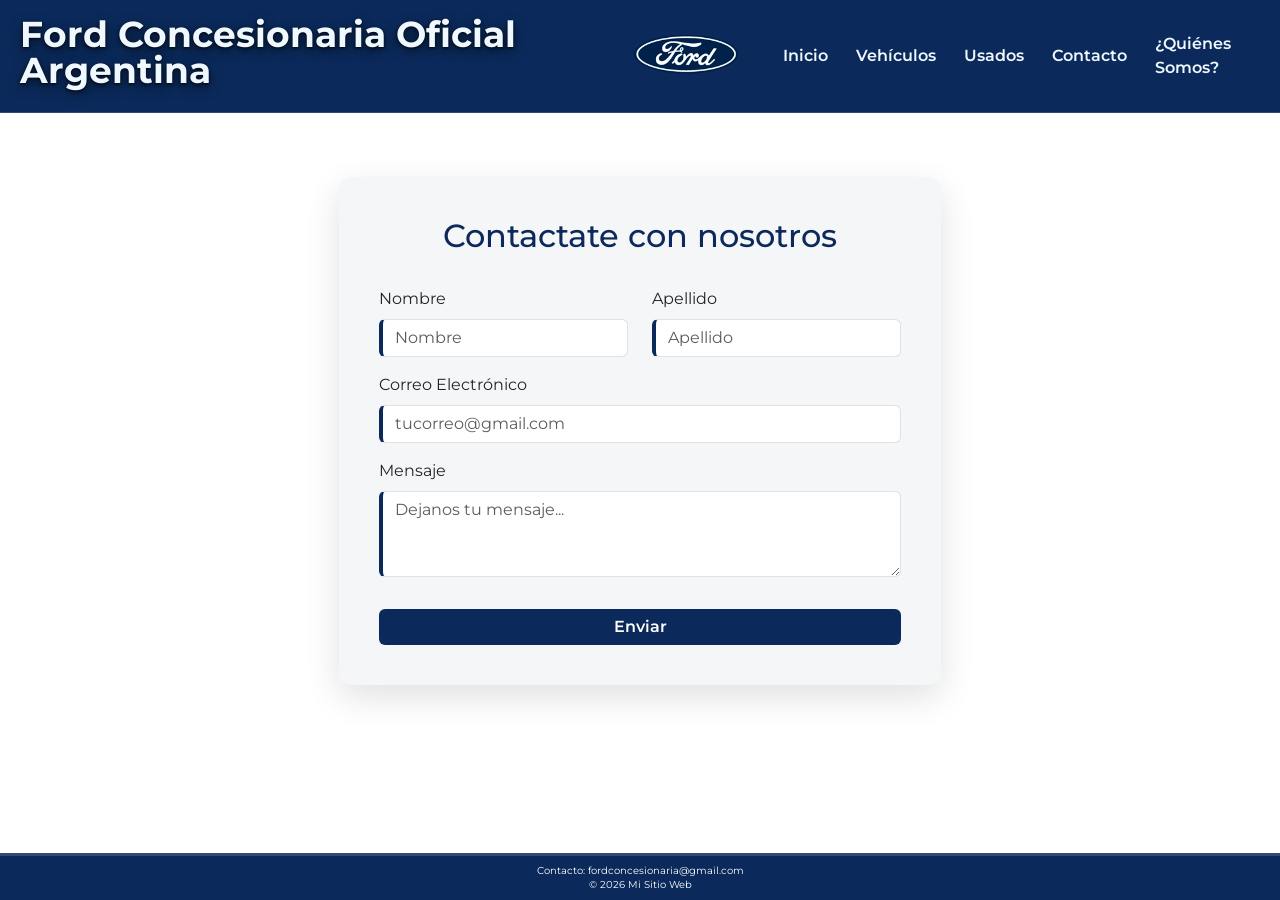
==== commit 9efc4ecf: "subida de proyecto final" ====
--- a/paginas/contacto.html
+++ b/paginas/contacto.html
@@ -1,80 +1,70 @@
 <!DOCTYPE html>
 <html lang="es">
-<head>
-<meta charset="UTF-8">
-<meta name="viewport" content="width=device-width, initial-scale=1.0">
-<title>Contacto</title>
-
-<link href="https://cdn.jsdelivr.net/npm/bootstrap@5.3.3/dist/css/bootstrap.min.css" rel="stylesheet">
-
-<link rel="stylesheet" href="../style/styles.css">
-
-<link href="https://fonts.googleapis.com/css2?family=Montserrat:wght@400;600;700;800&display=swap" rel="stylesheet">
-
-</head>
-<body>
-
-     <header>
-        <div class="logo"> 
-            <h1 class="nombre">Ford Concesionaria Oficial Argentina</h1>
-            <a href="../index.html" class="logo-img">
-                <img class="img" src="../assets/logo-ford.webp" alt="logo de ford">
-            </a>
-        </div>
-        <div class="navegacion">
-            <input type="checkbox" id="menu-toggle">
-            <label for="menu-toggle" class="menu-btn">MENU</label>
-        <nav>
-            <ul>
-                <li><a href="../index.html">Inicio</a></li>
-                <li><a href="vehiculos.html">Vehiculos</a></li>
-                <li><a href="usados.html">Usados</a></li>
-                <li><a href="contacto.html">Contacto</a></li>
-                <li><a href="quienes-somos.html">¿Quienes Somos?</a></li>
-            </ul>
-        </nav>
-        </div>
-    </header>
-<main>
-    <section class="contacto">
-        <div class="cont-form">
-        <h2 class="contacto-titulo">Contactate con nosotros</h2>
-        
-    <form>
-        
-            <div class="row">
-            <div class="col">
-                <label for="exampleFormControlInput1" class="form-label">Nombre </label>
-                <input type="text" class="form-control" placeholder="Nombre" aria-label="nombre" required
-                minlength="3">
+    <head>
+        <meta charset="UTF-8">
+        <meta name="viewport" content="width=device-width, initial-scale=1.0">
+        <meta name="color-scheme" content="light">
+        <title>Ford Concesionaria - Contacto</title>
+        <meta name="description" content="Contactate con nuestra concesionaria Ford oficial en Argentina. Completá el formulario y un asesor te responderá a la brevedad.">
+        <link href="https://cdn.jsdelivr.net/npm/bootstrap@5.3.8/dist/css/bootstrap.min.css" rel="stylesheet" integrity="sha384-sRIl4kxILFvY47J16cr9ZwB07vP4J8+LH7qKQnuqkuIAvNWLzeN8tE5YBujZqJLB" crossorigin="anonymous">
+        <link href="https://fonts.googleapis.com/css2?family=Montserrat:wght@400;600;700;800&display=swap" rel="stylesheet">
+        <link rel="stylesheet" href="../style/styles.css">
+    </head>
+    <body>
+        <header>
+            <div class="logo">
+                <h1 class="nombre">Ford Concesionaria Oficial Argentina</h1>
+                <a href="../index.html" class="logo-img">
+                    <img class="img" src="../assets/logo-ford.webp" alt="Logo de Ford">
+                </a>
             </div>
-            <div class="col">
-                <label for="exampleFormControlInput1" class="form-label">Apellido </label>
-                <input type="text" class="form-control" placeholder="Apellido" aria-label="apellido" required
-                minlength="3">
+            <div class="navegacion">
+                <input type="checkbox" id="menu-toggle">
+                <label for="menu-toggle" class="menu-btn">MENU</label>
+                <nav>
+                    <ul>
+                        <li><a href="../index.html">Inicio</a></li>
+                        <li><a href="vehiculos.html">Vehículos</a></li>
+                        <li><a href="usados.html">Usados</a></li>
+                        <li><a href="contacto.html">Contacto</a></li>
+                        <li><a href="quienes-somos.html">¿Quiénes Somos?</a></li>
+                    </ul>
+                </nav>
             </div>
-            </div>
-            <div class="mb-3">
-                <label for="exampleFormControlInput1" class="form-label">Correo Electrónico </label>
-                <input type="email" class="form-control" id="exampleFormControlInput1" placeholder="tucorreo@gmail.com" required>
-            </div>
-            <div class="mb-3">
-                <label for="exampleFormControlTextarea1" class="form-label">Mensaje</label>
-                <textarea class="form-control" id="exampleFormControlTextarea1" rows="3" placeholder="Dejanos tu mensaje..." required></textarea>
-            </div>
-            <div class="d-grid gap-2">
-                <button class="btn btn-primary" type="submit">Enviar</button>
-            </div>
-            </div>
-    </form>
-
-    </section>
-    </main>
-
-    <footer>
-        <p>Contacto: fordconcesionaria@gmail.com<br><p>© 2025 Mi Sitio Web</p></p>
-    </footer>
-    <script src="https://cdn.jsdelivr.net/npm/bootstrap@5.3.8/dist/js/bootstrap.bundle.min.js" integrity="sha384-FKyoEForCGlyvwx9Hj09JcYn3nv7wiPVlz7YYwJrWVcXK/BmnVDxM+D2scQbITxI" crossorigin="anonymous"></script>
-
-</body>
+        </header>
+        <main>
+            <section class="contacto">
+                <div class="cont-form">
+                    <h2 class="contacto-titulo">Contactate con nosotros</h2>
+                        <form>
+                            <div class="row">
+                            <div class="col">
+                                <label for="nombre" class="form-label">Nombre</label>
+                                <input type="text" class="form-control" id="nombre" placeholder="Nombre" aria-label="nombre" required minlength="3">
+                            </div>
+                            <div class="col">
+                                <label for="apellido" class="form-label">Apellido</label>
+                                <input type="text" class="form-control" id="apellido" placeholder="Apellido" aria-label="apellido" required minlength="3">
+                            </div>
+                            </div>
+                            <div class="mb-3">
+                                <label for="email" class="form-label">Correo Electrónico</label>
+                                <input type="email" class="form-control" id="email" placeholder="tucorreo@gmail.com" required>
+                            </div>
+                            <div class="mb-3">
+                                <label for="mensaje" class="form-label">Mensaje</label>
+                                <textarea class="form-control" id="mensaje" rows="3" placeholder="Dejanos tu mensaje..." required></textarea>
+                            </div>
+                            <div class="d-grid gap-2">
+                                <button class="btn btn-primary" type="submit">Enviar</button>
+                            </div>
+                    </form>
+                </div>
+            </section>
+        </main>
+        <footer>
+            <p>Contacto: fordconcesionaria@gmail.com<br>© 2026 Mi Sitio Web</p>
+        </footer>
+        <script src="https://cdn.jsdelivr.net/npm/bootstrap@5.3.8/dist/js/bootstrap.bundle.min.js" integrity="sha384-FKyoEForCGlyvwx9Hj09JcYn3nv7wiPVlz7YYwJrWVcXK/BmnVDxM+D2scQbITxI" crossorigin="anonymous"></script>
+    </body>
 </html>
